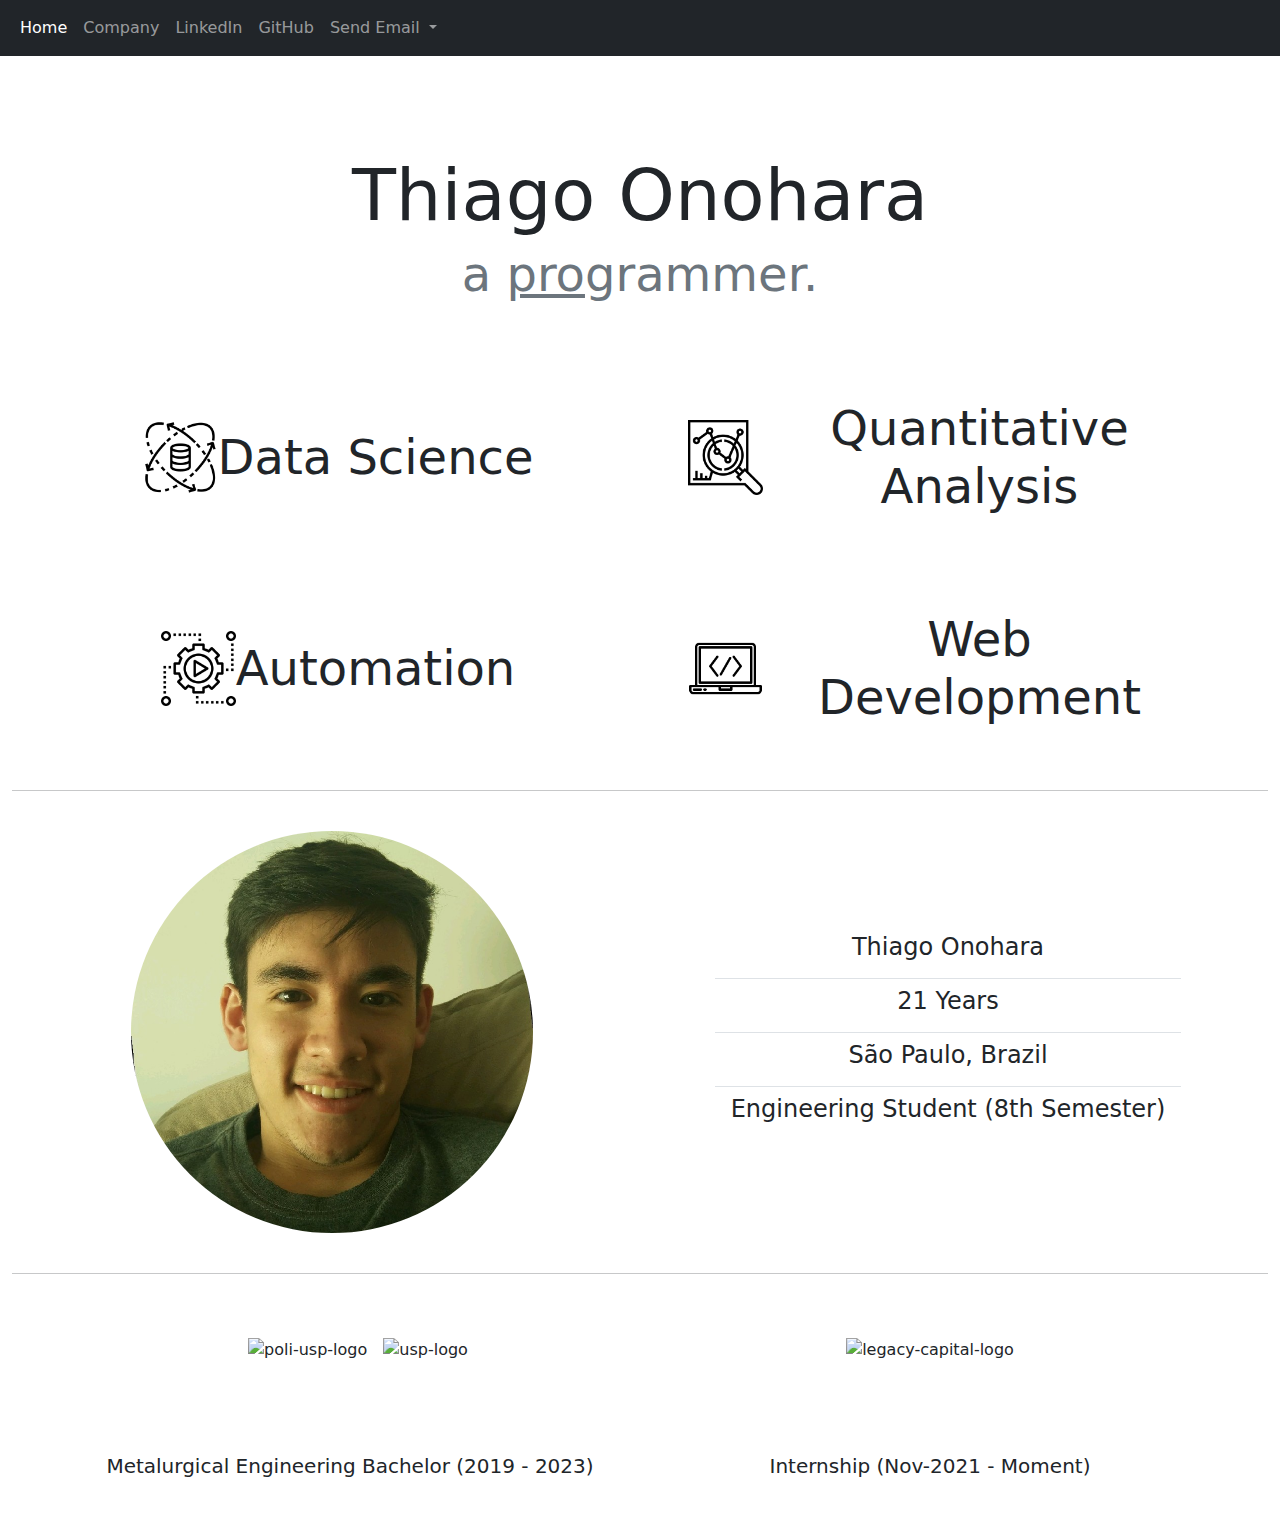
==== index.html @ 940cc019 "fz" ====
<!DOCTYPE html>
<html lang="en">

<head>
  <meta charset="UTF-8">
  <meta http-equiv="X-UA-Compatible" content="IE=edge">
  <meta name="viewport" content="width=device-width, initial-scale=1.0">
  <link rel="stylesheet" href="https://cdn.jsdelivr.net/npm/bootstrap@5.2.0/dist/css/bootstrap.min.css">
  <script src="https://cdn.jsdelivr.net/npm/@popperjs/core@2.11.5/dist/umd/popper.min.js"
    integrity="sha384-Xe+8cL9oJa6tN/veChSP7q+mnSPaj5Bcu9mPX5F5xIGE0DVittaqT5lorf0EI7Vk"
    crossorigin="anonymous"></script>
  <script src="https://cdn.jsdelivr.net/npm/bootstrap@5.2.0/dist/js/bootstrap.min.js"
    integrity="sha384-ODmDIVzN+pFdexxHEHFBQH3/9/vQ9uori45z4JjnFsRydbmQbmL5t1tQ0culUzyK"
    crossorigin="anonymous"></script>
  <title>Thiago's Site</title>
</head>

<body>
  <nav class="navbar navbar-expand-lg navbar-dark bg-dark mb-5">
    <div class="container-fluid">
      <div class="collapse navbar-collapse" id="navbarSupportedContent">
        <ul class="navbar-nav  mb-2 mb-lg-0 container-fluid">
          <li class="nav-item">
            <a class="nav-link active" aria-current="page" href="index.html">Home</a>
          </li>
          <li class="nav-item">
            <a class="nav-link" href="https://www.legacycapital.com.br/">Company</a>
          </li>
          <li class="nav-item">
            <a class="nav-link" href="https://www.linkedin.com/in/thiago-onohara-b51b421a8/">LinkedIn</a>
          </li>
          <li class="nav-item">
            <a class="nav-link" href="https://github.com/ThiagoOnohara">GitHub</a>
          </li>
          <li class="nav-item dropdown">
            <a class="nav-link dropdown-toggle" href="#" role="button" data-bs-toggle="dropdown" aria-expanded="false">
              Send Email
            </a>
            <ul class="dropdown-menu">
              <li><a class="dropdown-item display-1" href="mailto:thiago.onohara@gmail.com">Gmail</a></li>
              <li><a class="dropdown-item display-1" href="mailto:thiago.onohara@hotmail">Outlook</a></li>
              <li><a class="dropdown-item display-1" href="mailto:thiago.onohara@legacycapital.com.br">Professional</a></li>
            </ul>
          </li>
        </ul>
      </div>
    </div>
  </nav>
  <div class="container-fluid mt-5">
    <div class="container-fluid d-flex align-items-center row row-cols-1 m-20"
      style="margin-right: 0px;margin-left: 0px;">
      <div class="mt-500">
        <div class="row text-center p-5">
          <h1 class="display-2">Thiago Onohara</h1>
          <span class="display-5 text-secondary">a <span style="text-decoration:underline;">pro</span>grammer.</span>
        </div>
      </div>
      <div class="text-center display-5 row row-cols-2 d-flex justify-content-evenly" style="
      margin-right: 0px;
      margin-left: 0px;">
        <div class="col p-5 d-flex align-items-center justify-content-center"><img style="height: 75px;"
            src="Images/dados.png" alt="data-icon" class="mw-100"><span class="mw-100">Data Science</span></div>
        <div class="col p-5 d-flex align-items-center justify-content-center"><img style="height: 75px;"
            src="Images/quantitativo.png" alt="quant-icon" class="mw-100"><span class="mw-100">Quantitative
            Analysis</span></div>
        <div class="col p-5 d-flex align-items-center justify-content-center"><img style="height: 75px;"
            src="Images/automacao.png" alt="auto-icon" class="mw-100"><span class="mw-100">Automation</span></div>
        <div class="col p-5 d-flex align-items-center justify-content-center"><img style="height: 75px;"
            src="Images/dev-icon.png" alt="dev-icon" class="mw-100"><span class="mw-100">Web Development</span></div>
      </div>
    </div>
    <hr>
    <div class="container-fluid text-center row row-cols-2" style="margin-left: 0px;margin-right: 0px;">
      <div class="col me-auto">
        <img class="rounded-circle p-4" style="height: 450px;" src="Images/linkedin_photo.jfif"
          alt="Personal Photo">
      </div>
      <div class="col col-cols-1 d-flex align-items-center justify-content-center ms-auto">
        <ul class="list-group list-group-flush">
          <li class="list-group-item">
            <p class="h4">Thiago Onohara</p>
          </li>
          <li class="list-group-item">
            <p class="h4">21 Years</p>
          </li>
          <li class="list-group-item">
            <p class="h4">São Paulo, Brazil</p>
          </li>
          <li class="list-group-item">
            <p class="h4">Engineering Student (8th Semester)</p>
          </li>
        </ul>
      </div>
    </div>
    <hr>
    <div class="row row-cols-2 d-flex align-items-center justify-content-center m-5">
      <div class="col d-flex align-items-center justify-content-center">
        <img class="m-3" style="height: 100px;" src="https://www.poli.usp.br/wp-content/uploads/2022/08/minerva_azul_fundo_transparente.png" alt="poli-usp-logo"> 
        <img style="height: 100px;" src="https://uspdigital.usp.br/comumwebdev/imagens/cabecalho/usp-logo.png" alt="usp-logo">
      </div>
      <div class="col d-flex align-items-center justify-content-center">
        <img style="height: 100px;" src="https://www.legacycapital.com.br/images/legacy_logo.svg" alt="legacy-capital-logo"> 
      </div>
      <div class="col d-flex align-items-center justify-content-center">
        <p class="h5">
          Metalurgical Engineering Bachelor (2019 - 2023)
        </p>
      </div> 
      <div class="col d-flex align-items-center justify-content-center">
        <p class="h5">
          Internship (Nov-2021 - Moment)
        </p>
      </div>
      
     
    </div>
  </div>

</body>

</html>
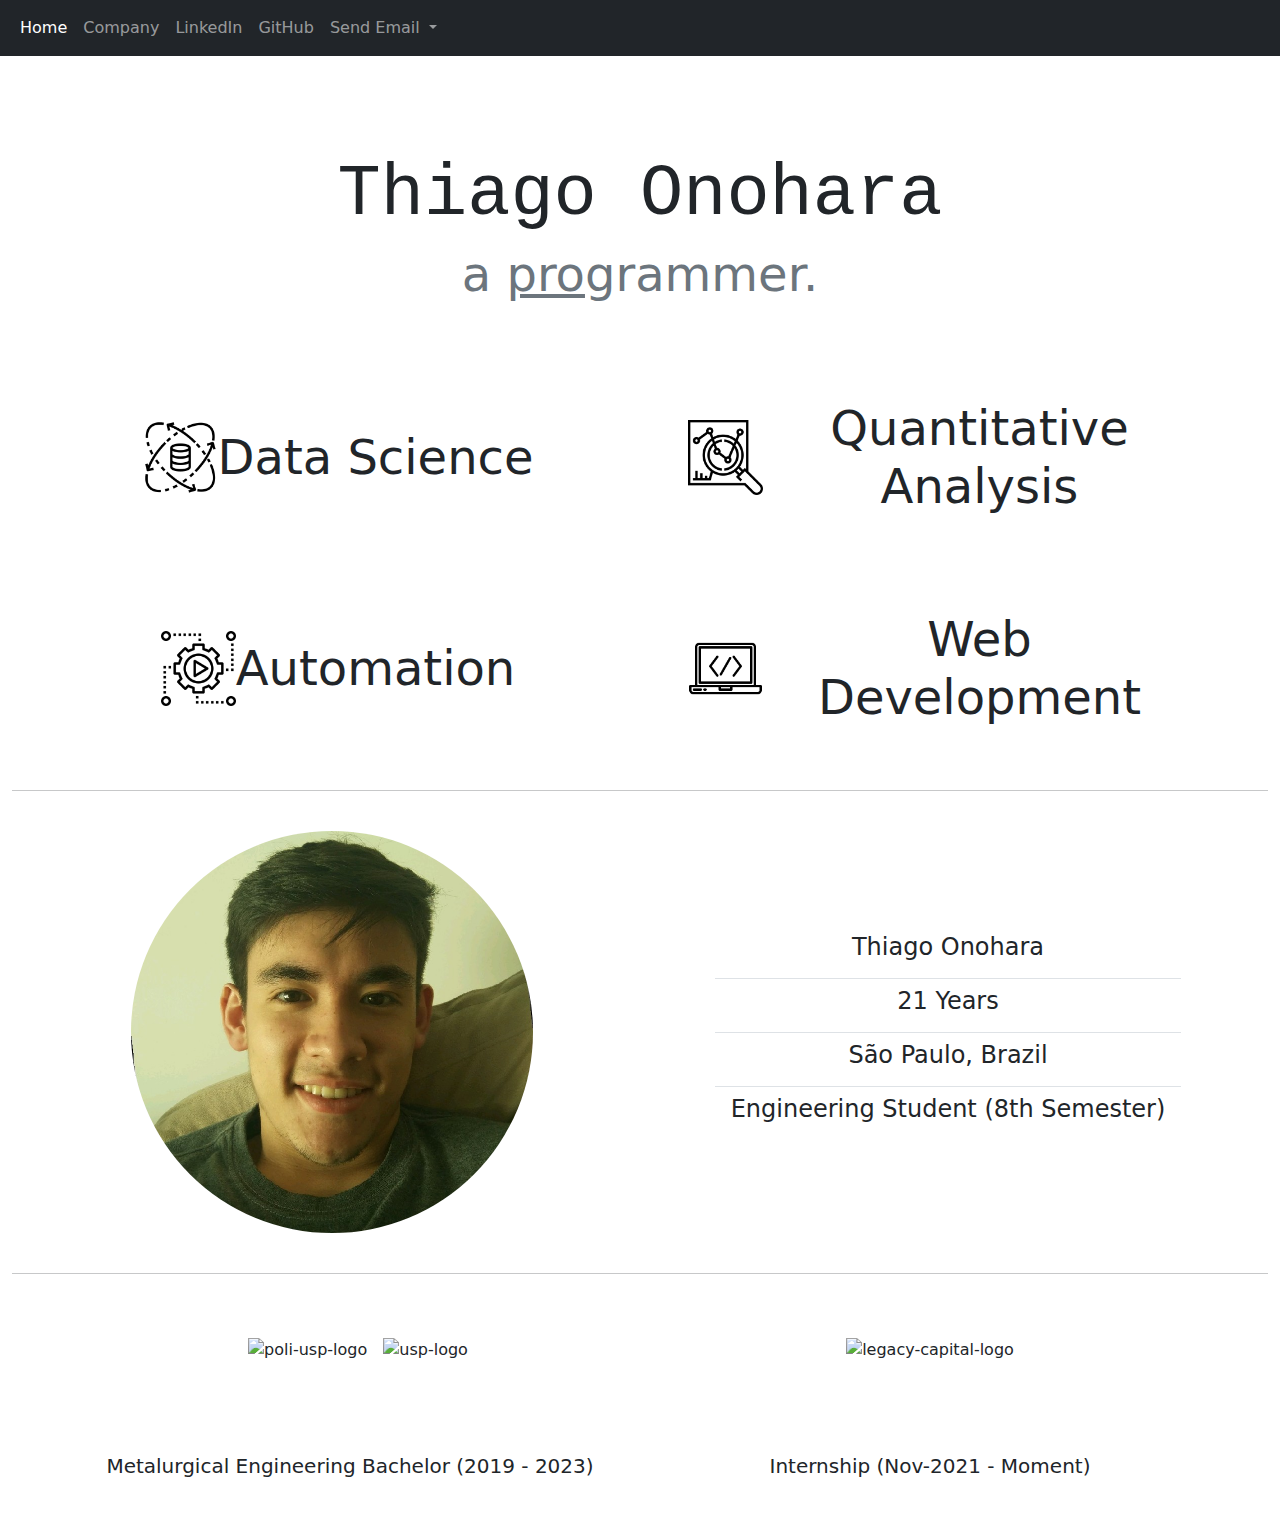
==== commit 60d174aa: "refresgh" ====
--- a/index.html
+++ b/index.html
@@ -6,13 +6,14 @@
   <meta http-equiv="X-UA-Compatible" content="IE=edge">
   <meta name="viewport" content="width=device-width, initial-scale=1.0">
   <link rel="stylesheet" href="https://cdn.jsdelivr.net/npm/bootstrap@5.2.0/dist/css/bootstrap.min.css">
+  <link rel="stylesheet" href="css/styles.css">
   <script src="https://cdn.jsdelivr.net/npm/@popperjs/core@2.11.5/dist/umd/popper.min.js"
     integrity="sha384-Xe+8cL9oJa6tN/veChSP7q+mnSPaj5Bcu9mPX5F5xIGE0DVittaqT5lorf0EI7Vk"
     crossorigin="anonymous"></script>
   <script src="https://cdn.jsdelivr.net/npm/bootstrap@5.2.0/dist/js/bootstrap.min.js"
     integrity="sha384-ODmDIVzN+pFdexxHEHFBQH3/9/vQ9uori45z4JjnFsRydbmQbmL5t1tQ0culUzyK"
     crossorigin="anonymous"></script>
-  <title>Thiago's Site</title>
+  <title>T.O.</title>
 </head>
 
 <body>
@@ -37,9 +38,9 @@
               Send Email
             </a>
             <ul class="dropdown-menu">
-              <li><a class="dropdown-item display-1" href="mailto:thiago.onohara@gmail.com">Gmail</a></li>
-              <li><a class="dropdown-item display-1" href="mailto:thiago.onohara@hotmail">Outlook</a></li>
-              <li><a class="dropdown-item display-1" href="mailto:thiago.onohara@legacycapital.com.br">Professional</a></li>
+              <li><a class="dropdown-item" href="mailto:thiago.onohara@gmail.com" style="font-size: 12;">Gmail</a></li>
+              <li><a class="dropdown-item" href="mailto:thiago.onohara@hotmail" style="font-size: 12;">Outlook</a></li>
+              <li><a class="dropdown-item" href="mailto:thiago.onohara@legacycapital.com.br" style="font-size: 12;">Professional</a></li>
             </ul>
           </li>
         </ul>
--- a/css/styles.css
+++ b/css/styles.css
@@ -0,0 +1,3 @@
+h1 {
+    font-family: 'Courier New', Courier, monospace;
+}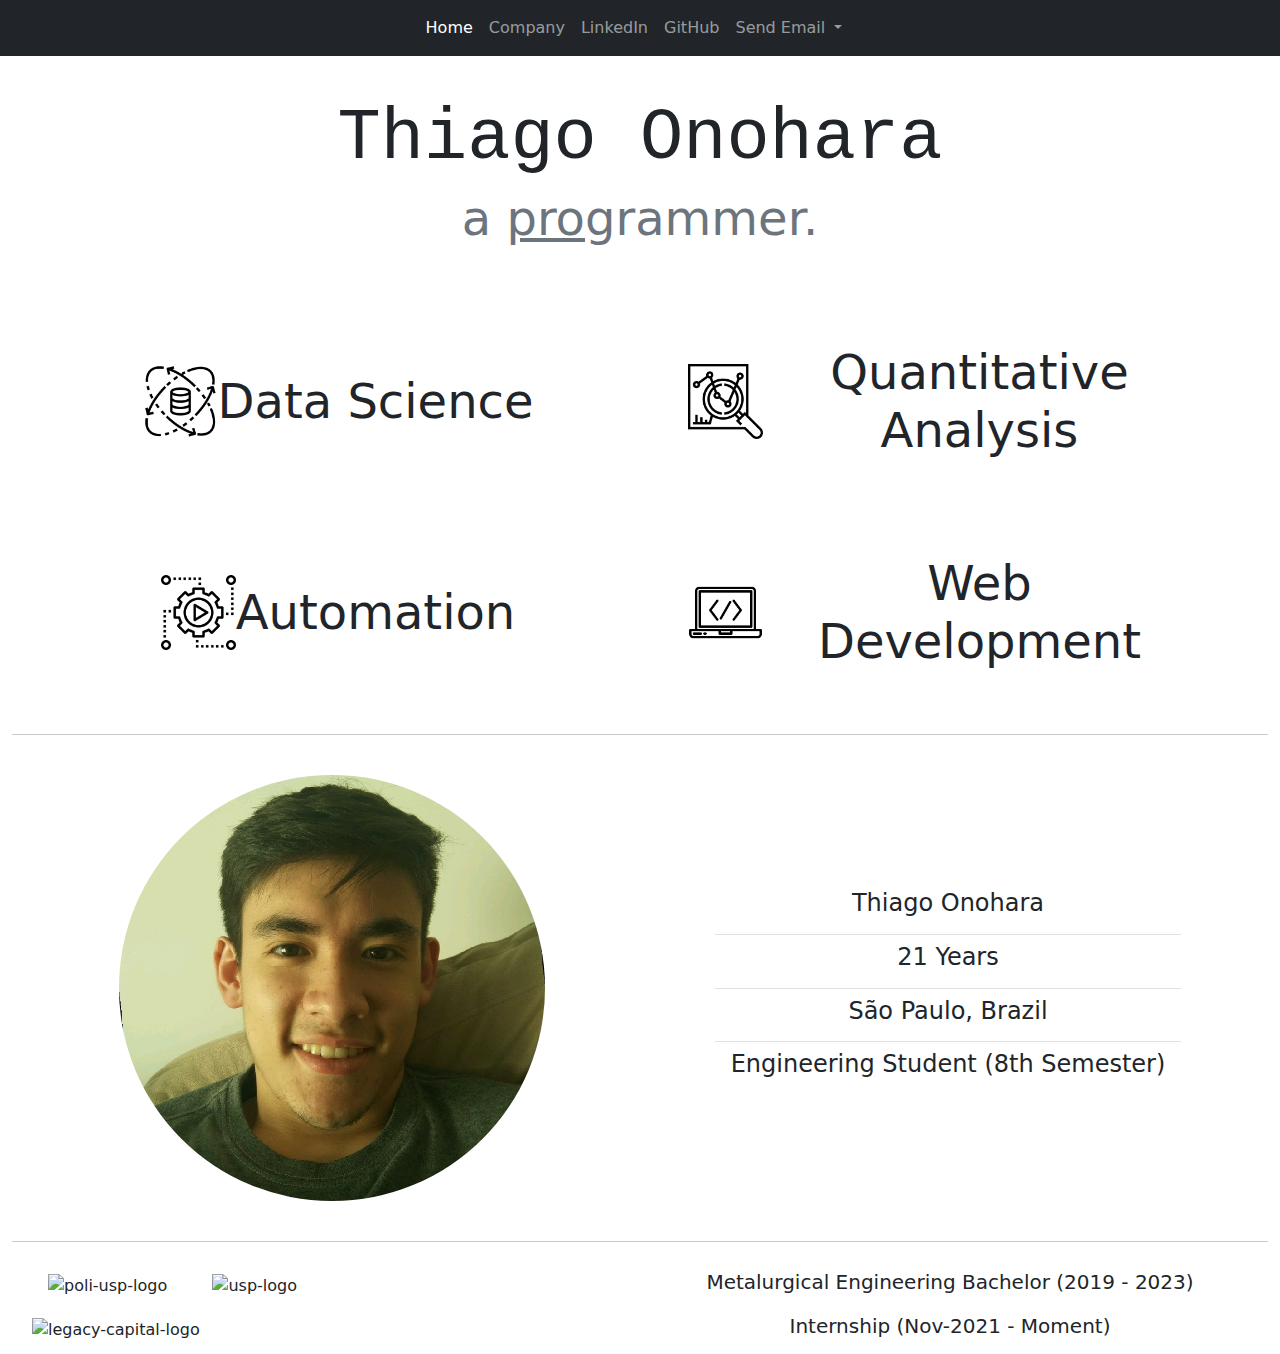
==== commit dc6287b2: "refresh gabiriola" ====
--- a/index.html
+++ b/index.html
@@ -13,14 +13,18 @@
   <script src="https://cdn.jsdelivr.net/npm/bootstrap@5.2.0/dist/js/bootstrap.min.js"
     integrity="sha384-ODmDIVzN+pFdexxHEHFBQH3/9/vQ9uori45z4JjnFsRydbmQbmL5t1tQ0culUzyK"
     crossorigin="anonymous"></script>
-  <title>T.O.</title>
+  <title>Thiago Onohara</title>
 </head>
 
 <body>
   <nav class="navbar navbar-expand-lg navbar-dark bg-dark mb-5">
     <div class="container-fluid">
-      <div class="collapse navbar-collapse" id="navbarSupportedContent">
-        <ul class="navbar-nav  mb-2 mb-lg-0 container-fluid">
+      <a class="navbar-brand" href="#">Thiago Onohara</a>
+      <button class="navbar-toggler" type="button" data-bs-toggle="collapse" data-bs-target="#navbarSupportedContent" aria-controls="navbarSupportedContent" aria-expanded="false" aria-label="Toggle navigation">
+        <span class="navbar-toggler-icon"></span>
+      </button>
+      <div class=" collapse navbar-collapse" id="navbarSupportedContent">
+        <ul class="navbar-nav  mb-2 mb-lg-0 container-fluid justify-content-center">
           <li class="nav-item">
             <a class="nav-link active" aria-current="page" href="index.html">Home</a>
           </li>
@@ -56,27 +60,28 @@
           <span class="display-5 text-secondary">a <span style="text-decoration:underline;">pro</span>grammer.</span>
         </div>
       </div>
-      <div class="text-center display-5 row row-cols-2 d-flex justify-content-evenly" style="
+      <div class="text-center display-5 row d-flex" style="
       margin-right: 0px;
       margin-left: 0px;">
-        <div class="col p-5 d-flex align-items-center justify-content-center"><img style="height: 75px;"
-            src="Images/dados.png" alt="data-icon" class="mw-100"><span class="mw-100">Data Science</span></div>
-        <div class="col p-5 d-flex align-items-center justify-content-center"><img style="height: 75px;"
-            src="Images/quantitativo.png" alt="quant-icon" class="mw-100"><span class="mw-100">Quantitative
+    
+        <div class="col-md-6 col-sm-12 p-5 d-flex align-items-center justify-content-center"><img style="height: 75px;"
+            src="imgs/dados.png" alt="data-icon" class="mw-100"><span class="mw-100">Data Science</span></div>
+        <div class="col-md-6 col-sm-12 p-5 d-flex align-items-center justify-content-center"><img style="height: 75px;"
+            src="imgs/quantitativo.png" alt="quant-icon" class="mw-100"><span class="mw-100">Quantitative
             Analysis</span></div>
-        <div class="col p-5 d-flex align-items-center justify-content-center"><img style="height: 75px;"
-            src="Images/automacao.png" alt="auto-icon" class="mw-100"><span class="mw-100">Automation</span></div>
-        <div class="col p-5 d-flex align-items-center justify-content-center"><img style="height: 75px;"
-            src="Images/dev-icon.png" alt="dev-icon" class="mw-100"><span class="mw-100">Web Development</span></div>
+        <div class="col-md-6 col-sm-12 p-5 d-flex align-items-center justify-content-center"><img style="height: 75px;"
+            src="imgs/automacao.png" alt="auto-icon" class="mw-100"><span class="mw-100">Automation</span></div>
+        <div class="col-md-6 col-sm-12 p-5 d-flex align-items-center justify-content-center"><img style="height: 75px;"
+            src="imgs/dev-icon.png" alt="dev-icon" class="mw-100"><span class="mw-100">Web Development</span></div>
       </div>
     </div>
     <hr>
-    <div class="container-fluid text-center row row-cols-2" style="margin-left: 0px;margin-right: 0px;">
-      <div class="col me-auto">
-        <img class="rounded-circle p-4" style="height: 450px;" src="Images/linkedin_photo.jfif"
+    <div class="container-fluid text-center row" style="margin-left: 0px;margin-right: 0px;">
+      <div class="col-md-6 col-sm-12 me-auto">
+        <img class="rounded-circle p-4" style="width: 80%;" src="imgs/linkedin_photo.jfif"
           alt="Personal Photo">
       </div>
-      <div class="col col-cols-1 d-flex align-items-center justify-content-center ms-auto">
+      <div class="col-md-6 col-sm-12 d-flex align-items-center justify-content-center ms-auto">
         <ul class="list-group list-group-flush">
           <li class="list-group-item">
             <p class="h4">Thiago Onohara</p>
@@ -94,20 +99,20 @@
       </div>
     </div>
     <hr>
-    <div class="row row-cols-2 d-flex align-items-center justify-content-center m-5">
-      <div class="col d-flex align-items-center justify-content-center">
-        <img class="m-3" style="height: 100px;" src="https://www.poli.usp.br/wp-content/uploads/2022/08/minerva_azul_fundo_transparente.png" alt="poli-usp-logo"> 
-        <img style="height: 100px;" src="https://uspdigital.usp.br/comumwebdev/imagens/cabecalho/usp-logo.png" alt="usp-logo">
+    <div class="row d-flex align-items-center justify-content-center m-2">
+      <div class="col-md-6 col-sm-12 d-flex align-items-center justify-content-center">
+        <img class="m-3" style="width: 25%;" src="https://www.poli.usp.br/wp-content/uploads/2022/08/minerva_azul_fundo_transparente.png" alt="poli-usp-logo"> 
+        <img style="width: 70%;" src="https://uspdigital.usp.br/comumwebdev/imagens/cabecalho/usp-logo.png" alt="usp-logo">
       </div>
-      <div class="col d-flex align-items-center justify-content-center">
-        <img style="height: 100px;" src="https://www.legacycapital.com.br/images/legacy_logo.svg" alt="legacy-capital-logo"> 
-      </div>
-      <div class="col d-flex align-items-center justify-content-center">
+      <div class="col-md-6 col-sm-12 d-flex align-items-center justify-content-center">
         <p class="h5">
           Metalurgical Engineering Bachelor (2019 - 2023)
         </p>
       </div> 
-      <div class="col d-flex align-items-center justify-content-center">
+      <div class="col-md-6 col-sm-12 d-flex align-items-center justify-content-center">
+        <img style="width: 100%;" src="https://www.legacycapital.com.br/images/legacy_logo.svg" alt="legacy-capital-logo"> 
+      </div>
+      <div class="col-md-6 col-sm-12 d-flex align-items-center justify-content-center">
         <p class="h5">
           Internship (Nov-2021 - Moment)
         </p>
--- a/css/styles.css
+++ b/css/styles.css
@@ -1,3 +1,32 @@
 h1 {
     font-family: 'Courier New', Courier, monospace;
+}
+
+.main_skills {
+    display: grid;
+    grid-template-columns: repeat(3,1fr);
+}
+
+.navbar {
+    position: fixed;
+    z-index: 300;
+    width: 100%;
+    top: 0;
+}
+
+.navbar-brand {
+    display: none;
+}
+
+@media (max-width: 576px) {
+    p.h5 {
+        margin-bottom: 30px;
+        margin-top: 5px;
+    }    
+}
+
+@media (max-width: 992px) {
+    .navbar-brand {
+        display: block;
+    }    
 }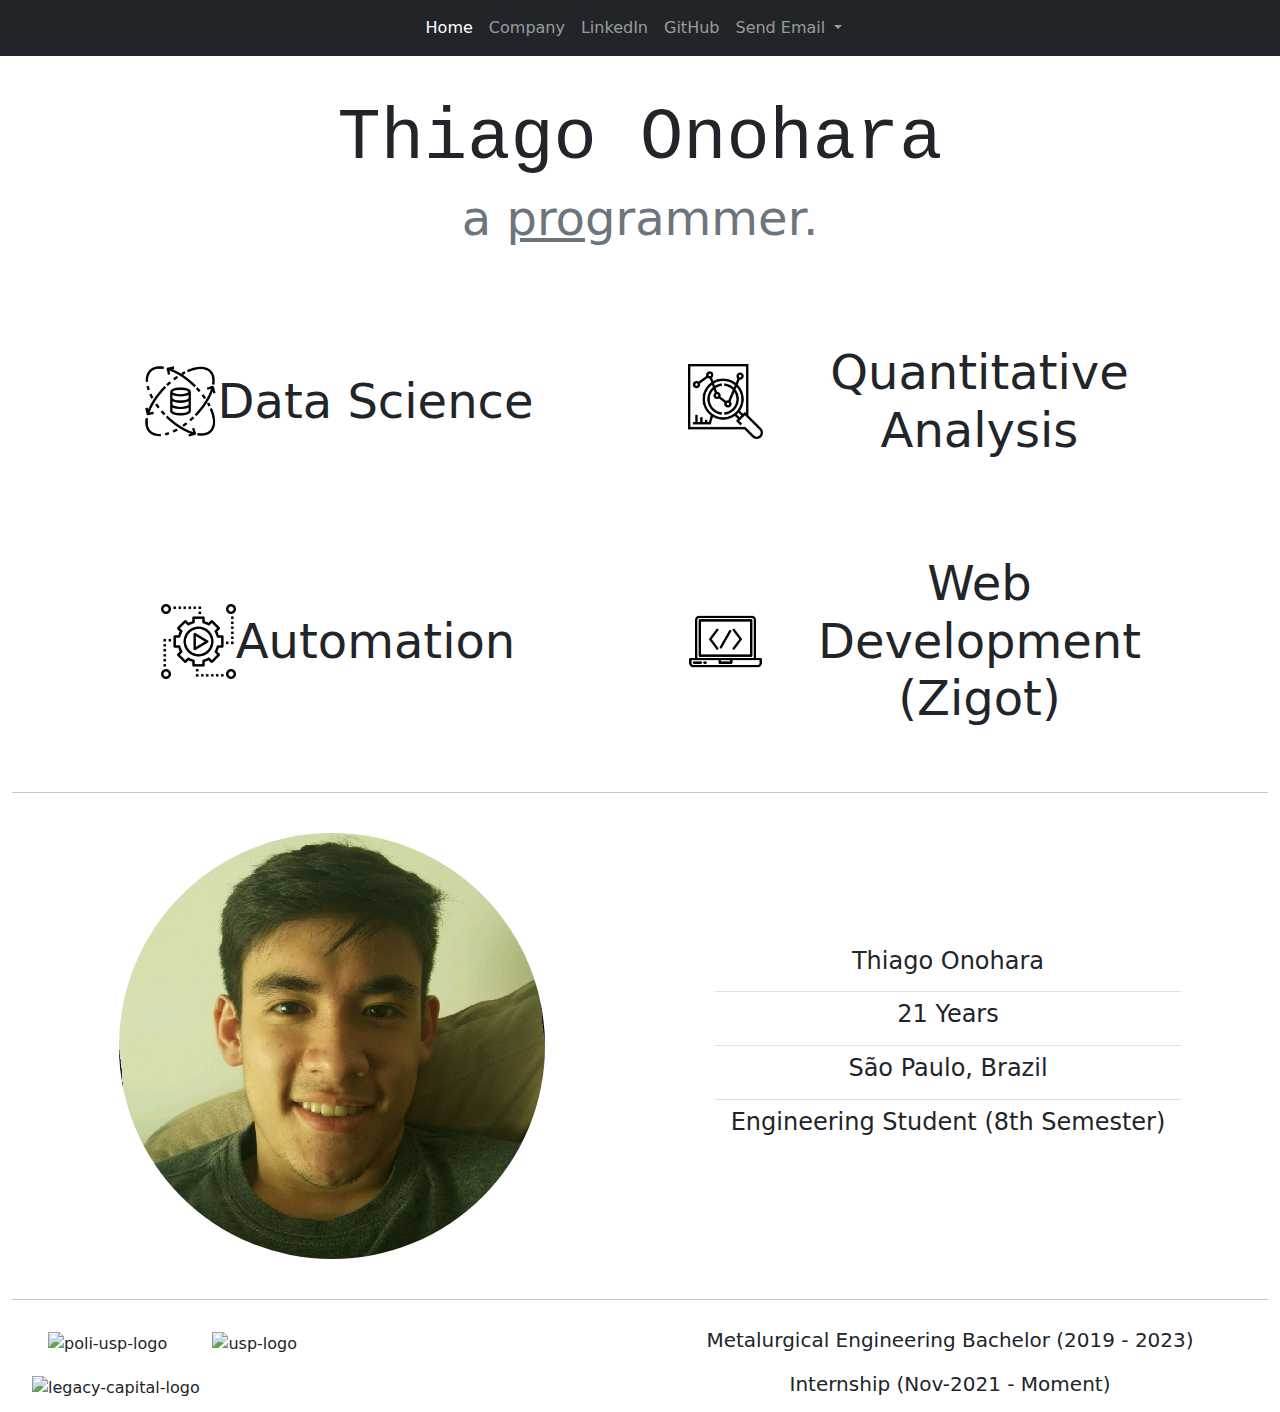
==== commit b97b29e7: "zigoto feliz" ====
--- a/index.html
+++ b/index.html
@@ -72,7 +72,7 @@
         <div class="col-md-6 col-sm-12 p-5 d-flex align-items-center justify-content-center"><img style="height: 75px;"
             src="imgs/automacao.png" alt="auto-icon" class="mw-100"><span class="mw-100">Automation</span></div>
         <div class="col-md-6 col-sm-12 p-5 d-flex align-items-center justify-content-center"><img style="height: 75px;"
-            src="imgs/dev-icon.png" alt="dev-icon" class="mw-100"><span class="mw-100">Web Development</span></div>
+            src="imgs/dev-icon.png" alt="dev-icon" class="mw-100"><span class="mw-100">Web Development (Zigot)</span></div>
       </div>
     </div>
     <hr>
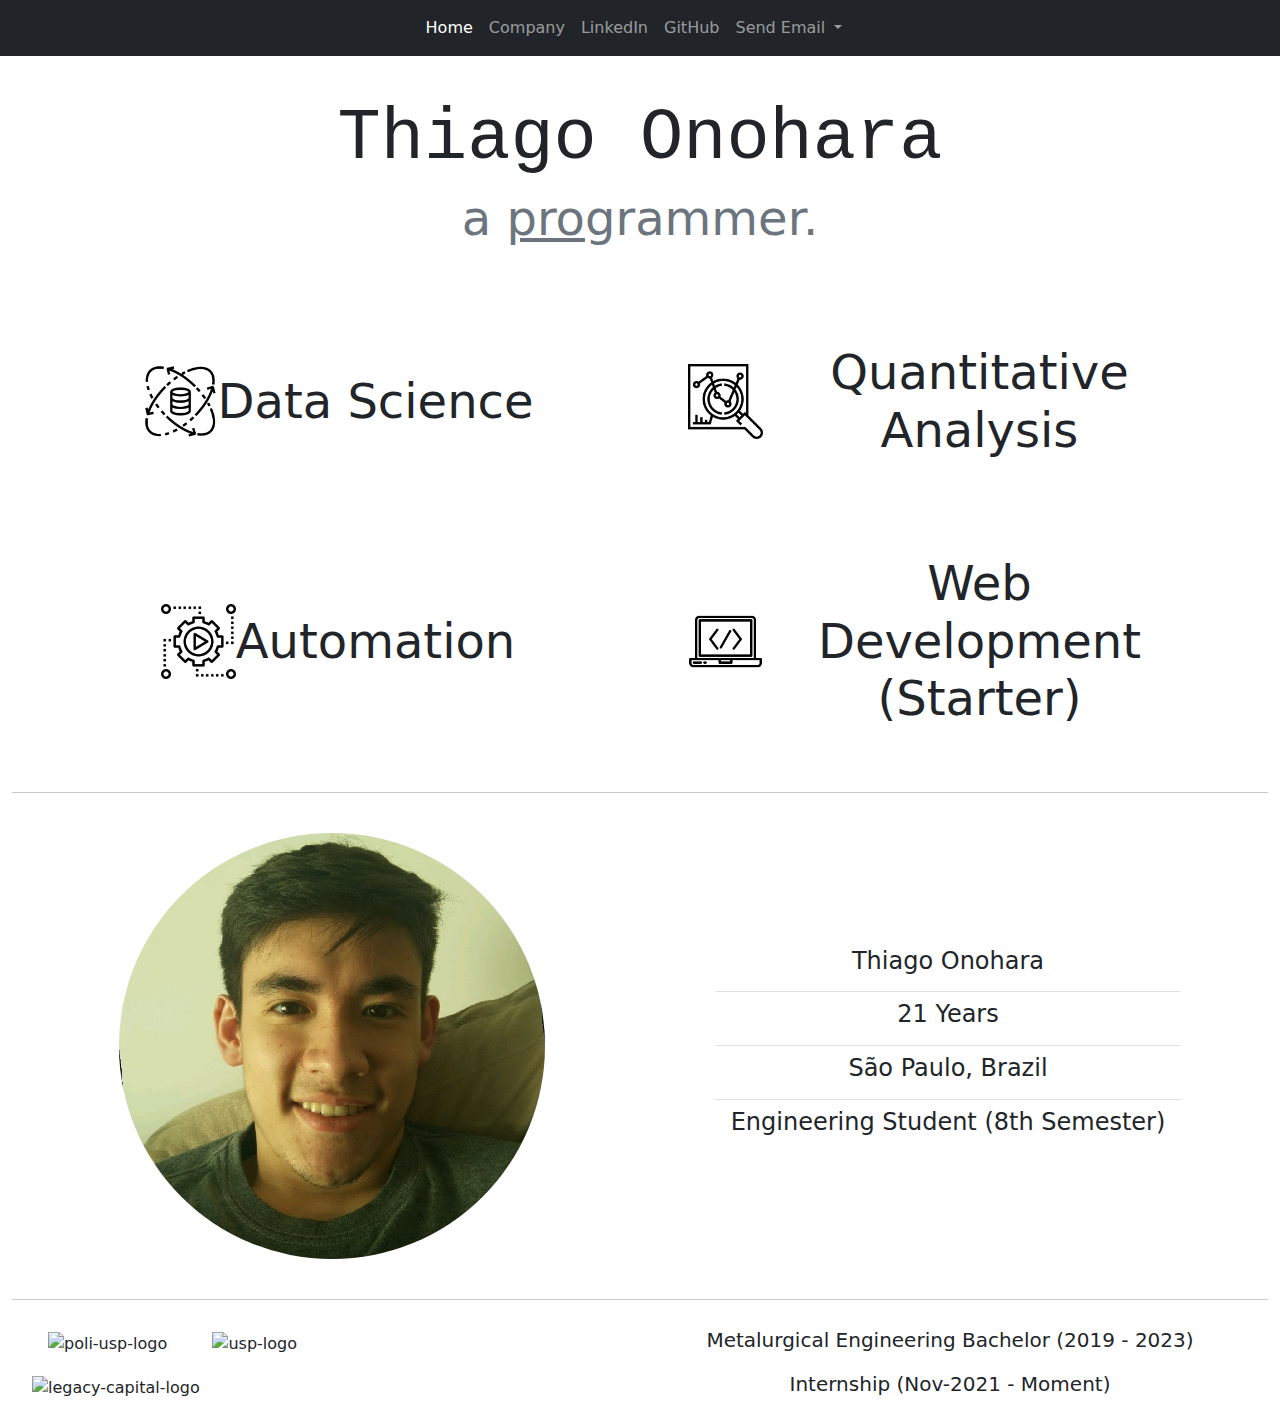
==== commit 45e7b108: "srater" ====
--- a/index.html
+++ b/index.html
@@ -72,7 +72,7 @@
         <div class="col-md-6 col-sm-12 p-5 d-flex align-items-center justify-content-center"><img style="height: 75px;"
             src="imgs/automacao.png" alt="auto-icon" class="mw-100"><span class="mw-100">Automation</span></div>
         <div class="col-md-6 col-sm-12 p-5 d-flex align-items-center justify-content-center"><img style="height: 75px;"
-            src="imgs/dev-icon.png" alt="dev-icon" class="mw-100"><span class="mw-100">Web Development (Zigot)</span></div>
+            src="imgs/dev-icon.png" alt="dev-icon" class="mw-100"><span class="mw-100">Web Development (Starter)</span></div>
       </div>
     </div>
     <hr>
